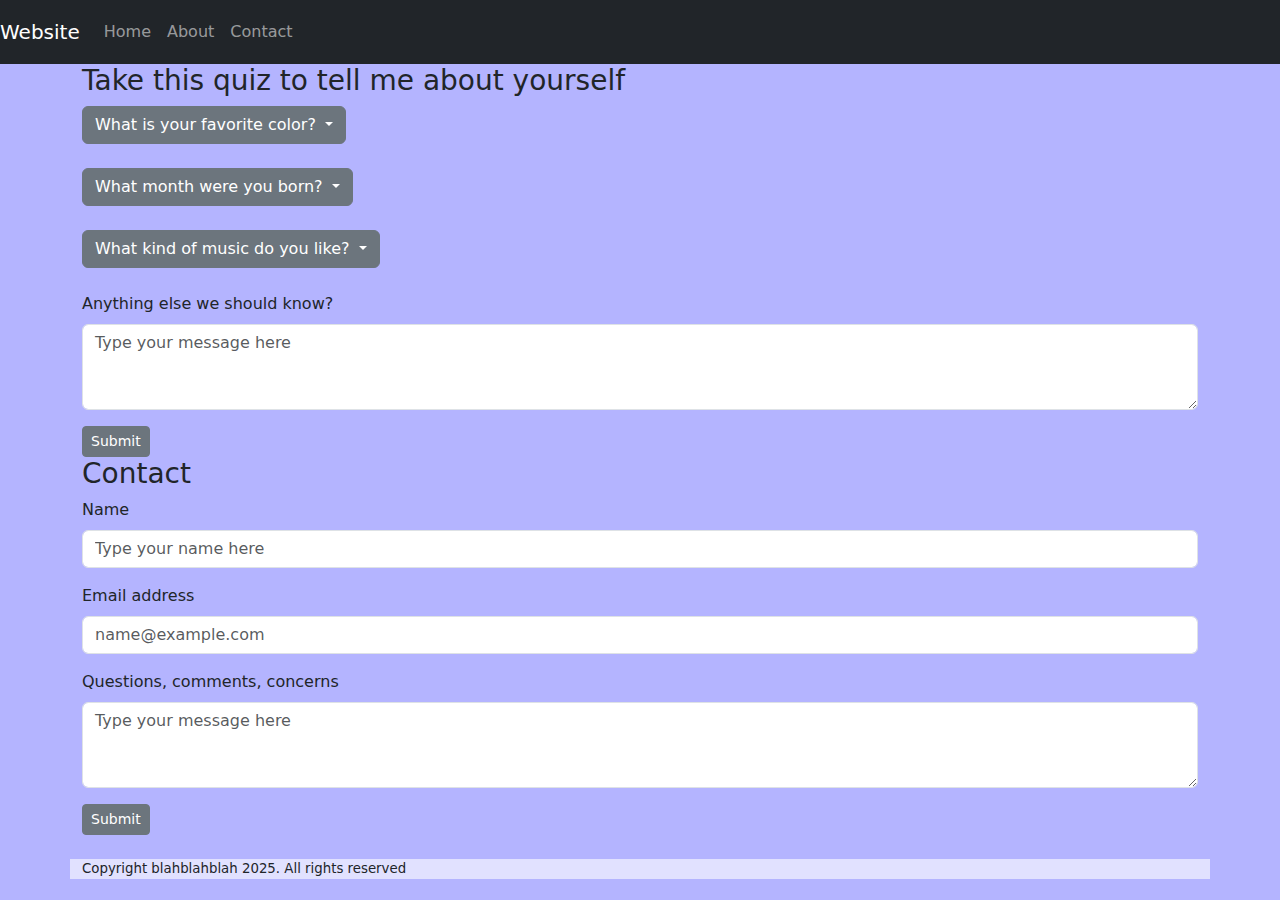
==== contact.html @ 97a8b6f3 "completed assignment" ====
<!DOCTYPE html>
<html lang="en">
  <head>
    <meta charset="UTF-8" />
    <meta name="viewport" content="width=device-width, initial-scale=1.0" />
    <meta
      name="viewport"
      content="width=device-width, initial-scale=1, shrink-to-fit=no"
    />
    <title>SBA</title>
    <link
      href="https://cdn.jsdelivr.net/npm/bootstrap@5.3.3/dist/css/bootstrap.min.css"
      rel="stylesheet"
      integrity="sha384-QWTKZyjpPEjISv5WaRU9OFeRpok6YctnYmDr5pNlyT2bRjXh0JMhjY6hW+ALEwIH"
      crossorigin="anonymous"
    />
    <script
      src="https://cdn.jsdelivr.net/npm/bootstrap@5.3.3/dist/js/bootstrap.bundle.min.js"
      integrity="sha384-YvpcrYf0tY3lHB60NNkmXc5s9fDVZLESaAA55NDzOxhy9GkcIdslK1eN7N6jIeHz"
      crossorigin="anonymous"
    ></script>
    <link rel="stylesheet" href="styles.css" />
    <style>
      body {
        background-color: rgb(180, 180, 255);
      }
    </style>
  </head>
  <nav
    class="navbar navbar-expand-lg navbar-dark bg-dark navbar-static-top"
    style="height: 4em; margin: 0"
  >
    <a class="navbar-brand" href="#">Website</a>
    <div class="collapse navbar-collapse" id="navbarSupportedContent">
      <ul class="navbar-nav mr-auto">
        <li class="nav-item active">
          <a class="nav-link" href="index.html"
            >Home <span class="sr-only"></span
          ></a>
        </li>
        <li class="nav-item">
          <a class="nav-link" href="about.html">About</a>
        </li>
        <li class="nav-item">
          <a class="nav-link" href="contact.html">Contact</a>
        </li>
      </ul>
    </div>
  </nav>
  <body>
    <div id="quiz" class="container">
      <h3>Take this quiz to tell me about yourself</h3>
      <div class="dropdown">
        <button
          class="btn btn-secondary dropdown-toggle"
          type="button"
          data-bs-toggle="dropdown"
          aria-expanded="false"
        >
          What is your favorite color?
        </button>
        <ul class="dropdown-menu">
          <li><a class="dropdown-item" href="#">Red</a></li>
          <li><a class="dropdown-item" href="#">Blue</a></li>
          <li><a class="dropdown-item" href="#">Yellow</a></li>
          <li><a class="dropdown-item" href="#">Green</a></li>
          <li><a class="dropdown-item" href="#">Orange</a></li>
        </ul>
      </div>
      <br />
      <div class="dropdown">
        <button
          class="btn btn-secondary dropdown-toggle"
          type="button"
          data-bs-toggle="dropdown"
          aria-expanded="false"
        >
          What month were you born?
        </button>
        <ul class="dropdown-menu">
          <li><a class="dropdown-item" href="#">January</a></li>
          <li><a class="dropdown-item" href="#">February</a></li>
          <li><a class="dropdown-item" href="#">March</a></li>
          <li><a class="dropdown-item" href="#">April</a></li>
          <li><a class="dropdown-item" href="#">May</a></li>
          <li><a class="dropdown-item" href="#">June</a></li>
          <li><a class="dropdown-item" href="#">July</a></li>
          <li><a class="dropdown-item" href="#">August</a></li>
          <li><a class="dropdown-item" href="#">September</a></li>
          <li><a class="dropdown-item" href="#">October</a></li>
          <li><a class="dropdown-item" href="#">November</a></li>
          <li><a class="dropdown-item" href="#">December</a></li>
        </ul>
      </div>
      <br />
      <div class="dropdown">
        <button
          class="btn btn-secondary dropdown-toggle"
          type="button"
          data-bs-toggle="dropdown"
          aria-expanded="false"
        >
          What kind of music do you like?
        </button>
        <ul class="dropdown-menu">
          <li><a class="dropdown-item" href="#">Rock</a></li>
          <li><a class="dropdown-item" href="#">Hip-Hop</a></li>
          <li><a class="dropdown-item" href="#">Jazz</a></li>
          <li><a class="dropdown-item" href="#">Classical</a></li>
          <li><a class="dropdown-item" href="#">Electronic</a></li>
        </ul>
      </div>
      <br />
      <div class="mb-3">
        <label for="messageBox" class="form-label"
          >Anything else we should know?</label
        >
        <textarea
          class="form-control"
          id="messageBox"
          rows="3"
          placeholder="Type your message here"
        ></textarea>
      </div>
      <button type="button" class="btn btn-secondary btn-sm">Submit</button>
    </div>

    <div id="Contact" class="container">
      <h3>Contact</h3>
      <div class="mb-3">
        <label for="nameBox" class="form-label">Name</label>
        <input
          type="email"
          class="form-control"
          id="nameBox"
          placeholder="Type your name here"
        />
      </div>
      <div class="mb-3">
        <label for="emailBox" class="form-label">Email address</label>
        <input
          type="email"
          class="form-control"
          id="emailBox"
          placeholder="name@example.com"
        />
      </div>
      <div class="mb-3">
        <label for="messageBox" class="form-label"
          >Questions, comments, concerns</label
        >
        <textarea
          class="form-control"
          id="messageBox"
          rows="3"
          placeholder="Type your message here"
        ></textarea>
      </div>
      <button type="button" class="btn btn-secondary btn-sm">Submit</button
      ><br /><br />
    </div>
    <footer
      class="container"
      style="background-color: rgba(255, 255, 255, 0.6); font-size: smaller"
    >
      <p>Copyright blahblahblah 2025. All rights reserved</p>
    </footer>
  </body>
</html>
---- styles.css ----
body {
    background-color: rgb(180, 180, 255)
}

.boston{width: 7em;
    height: 7em;
    animation: boston 25s infinite;}

@keyframes boston {
        50% {transform: rotate(1080deg);}}

.bass{width: 7em;
    height: 7em;
    animation: bass 2s infinite;}

@keyframes bass {
        50% {transform: rotate(25deg);}}
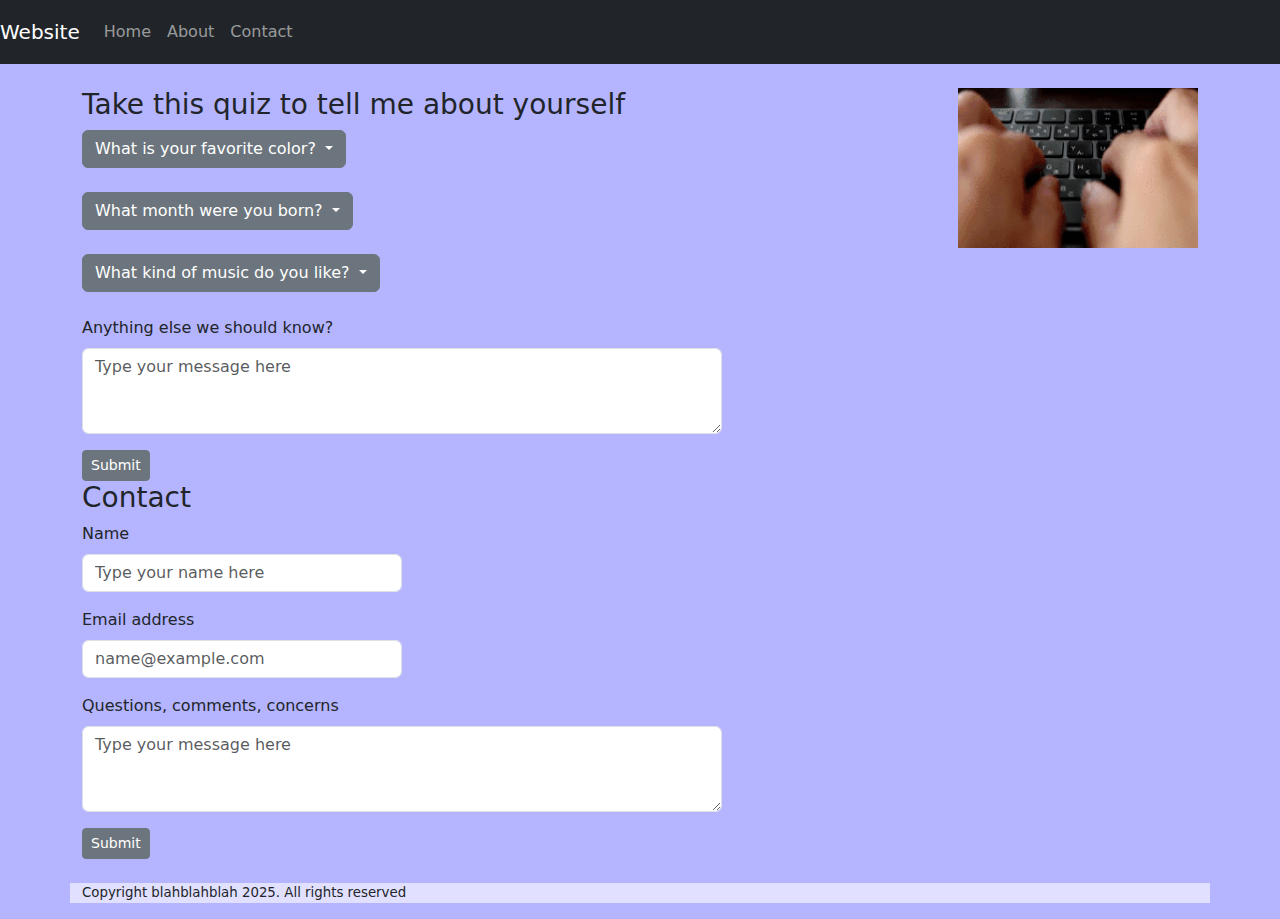
==== commit 24a45788: "final commit" ====
--- a/contact.html
+++ b/contact.html
@@ -47,82 +47,99 @@
       </ul>
     </div>
   </nav>
+  <br />
   <body>
     <div id="quiz" class="container">
-      <h3>Take this quiz to tell me about yourself</h3>
-      <div class="dropdown">
-        <button
-          class="btn btn-secondary dropdown-toggle"
-          type="button"
-          data-bs-toggle="dropdown"
-          aria-expanded="false"
-        >
-          What is your favorite color?
-        </button>
-        <ul class="dropdown-menu">
-          <li><a class="dropdown-item" href="#">Red</a></li>
-          <li><a class="dropdown-item" href="#">Blue</a></li>
-          <li><a class="dropdown-item" href="#">Yellow</a></li>
-          <li><a class="dropdown-item" href="#">Green</a></li>
-          <li><a class="dropdown-item" href="#">Orange</a></li>
-        </ul>
+      <div>
+        <h3>Take this quiz to tell me about yourself</h3>
+        <div class="dropdown">
+          <button
+            class="btn btn-secondary dropdown-toggle"
+            type="button"
+            data-bs-toggle="dropdown"
+            aria-expanded="false"
+          >
+            What is your favorite color?
+          </button>
+          <ul class="dropdown-menu">
+            <li><a class="dropdown-item" href="#">Red</a></li>
+            <li><a class="dropdown-item" href="#">Blue</a></li>
+            <li><a class="dropdown-item" href="#">Yellow</a></li>
+            <li><a class="dropdown-item" href="#">Green</a></li>
+            <li><a class="dropdown-item" href="#">Orange</a></li>
+          </ul>
+        </div>
+
+        <br />
+
+        <div class="dropdown">
+          <button
+            class="btn btn-secondary dropdown-toggle"
+            type="button"
+            data-bs-toggle="dropdown"
+            aria-expanded="false"
+          >
+            What month were you born?
+          </button>
+          <ul class="dropdown-menu">
+            <li><a class="dropdown-item" href="#">January</a></li>
+            <li><a class="dropdown-item" href="#">February</a></li>
+            <li><a class="dropdown-item" href="#">March</a></li>
+            <li><a class="dropdown-item" href="#">April</a></li>
+            <li><a class="dropdown-item" href="#">May</a></li>
+            <li><a class="dropdown-item" href="#">June</a></li>
+            <li><a class="dropdown-item" href="#">July</a></li>
+            <li><a class="dropdown-item" href="#">August</a></li>
+            <li><a class="dropdown-item" href="#">September</a></li>
+            <li><a class="dropdown-item" href="#">October</a></li>
+            <li><a class="dropdown-item" href="#">November</a></li>
+            <li><a class="dropdown-item" href="#">December</a></li>
+          </ul>
+        </div>
+
+        <br />
+
+        <div class="dropdown">
+          <button
+            class="btn btn-secondary dropdown-toggle"
+            type="button"
+            data-bs-toggle="dropdown"
+            aria-expanded="false"
+          >
+            What kind of music do you like?
+          </button>
+          <ul class="dropdown-menu">
+            <li><a class="dropdown-item" href="#">Rock</a></li>
+            <li><a class="dropdown-item" href="#">Hip-Hop</a></li>
+            <li><a class="dropdown-item" href="#">Jazz</a></li>
+            <li><a class="dropdown-item" href="#">Classical</a></li>
+            <li><a class="dropdown-item" href="#">Electronic</a></li>
+          </ul>
+        </div>
+
+        <br />
+
+        <div class="mb-3">
+          <label for="messageBox" class="form-label"
+            >Anything else we should know?</label
+          >
+          <textarea
+            class="form-control"
+            id="messageBox"
+            rows="3"
+            placeholder="Type your message here"
+            style="width: 50vw"
+          ></textarea>
+        </div>
+
+        <button type="button" class="btn btn-secondary btn-sm">Submit</button>
       </div>
-      <br />
-      <div class="dropdown">
-        <button
-          class="btn btn-secondary dropdown-toggle"
-          type="button"
-          data-bs-toggle="dropdown"
-          aria-expanded="false"
-        >
-          What month were you born?
-        </button>
-        <ul class="dropdown-menu">
-          <li><a class="dropdown-item" href="#">January</a></li>
-          <li><a class="dropdown-item" href="#">February</a></li>
-          <li><a class="dropdown-item" href="#">March</a></li>
-          <li><a class="dropdown-item" href="#">April</a></li>
-          <li><a class="dropdown-item" href="#">May</a></li>
-          <li><a class="dropdown-item" href="#">June</a></li>
-          <li><a class="dropdown-item" href="#">July</a></li>
-          <li><a class="dropdown-item" href="#">August</a></li>
-          <li><a class="dropdown-item" href="#">September</a></li>
-          <li><a class="dropdown-item" href="#">October</a></li>
-          <li><a class="dropdown-item" href="#">November</a></li>
-          <li><a class="dropdown-item" href="#">December</a></li>
-        </ul>
-      </div>
-      <br />
-      <div class="dropdown">
-        <button
-          class="btn btn-secondary dropdown-toggle"
-          type="button"
-          data-bs-toggle="dropdown"
-          aria-expanded="false"
-        >
-          What kind of music do you like?
-        </button>
-        <ul class="dropdown-menu">
-          <li><a class="dropdown-item" href="#">Rock</a></li>
-          <li><a class="dropdown-item" href="#">Hip-Hop</a></li>
-          <li><a class="dropdown-item" href="#">Jazz</a></li>
-          <li><a class="dropdown-item" href="#">Classical</a></li>
-          <li><a class="dropdown-item" href="#">Electronic</a></li>
-        </ul>
-      </div>
-      <br />
-      <div class="mb-3">
-        <label for="messageBox" class="form-label"
-          >Anything else we should know?</label
-        >
-        <textarea
-          class="form-control"
-          id="messageBox"
-          rows="3"
-          placeholder="Type your message here"
-        ></textarea>
-      </div>
-      <button type="button" class="btn btn-secondary btn-sm">Submit</button>
+      <img
+        src="typing.gif"
+        alt="typing hands"
+        id="typing"
+        style="width: 15em; height: 10em"
+      />
     </div>
 
     <div id="Contact" class="container">
@@ -134,6 +151,7 @@
           class="form-control"
           id="nameBox"
           placeholder="Type your name here"
+          style="width: 25vw"
         />
       </div>
       <div class="mb-3">
@@ -143,6 +161,7 @@
           class="form-control"
           id="emailBox"
           placeholder="name@example.com"
+          style="width: 25vw"
         />
       </div>
       <div class="mb-3">
@@ -154,6 +173,7 @@
           id="messageBox"
           rows="3"
           placeholder="Type your message here"
+          style="width: 50vw"
         ></textarea>
       </div>
       <button type="button" class="btn btn-secondary btn-sm">Submit</button
--- a/styles.css
+++ b/styles.css
@@ -1,17 +1,31 @@
-body {
-    background-color: rgb(180, 180, 255)
+
+
+.boston{
+    width: 7em;
+    height: 7em;
+    animation: boston 25s infinite;
 }
 
-.boston{width: 7em;
+@keyframes boston {
+        50% {transform: rotate(1080deg);}
+    }
+
+.bass{
+    width: 7em;
     height: 7em;
-    animation: boston 25s infinite;}
-
-@keyframes boston {
-        50% {transform: rotate(1080deg);}}
-
-.bass{width: 7em;
-    height: 7em;
-    animation: bass 2s infinite;}
+    animation: bass 2s infinite;
+}
 
 @keyframes bass {
-        50% {transform: rotate(25deg);}}+        50% {transform: rotate(25deg);}
+    }
+
+    #quiz {
+        display: flex;
+        align-items: flex-start
+    }
+
+    #quiz>div {
+        width: 70vw
+    }
+
